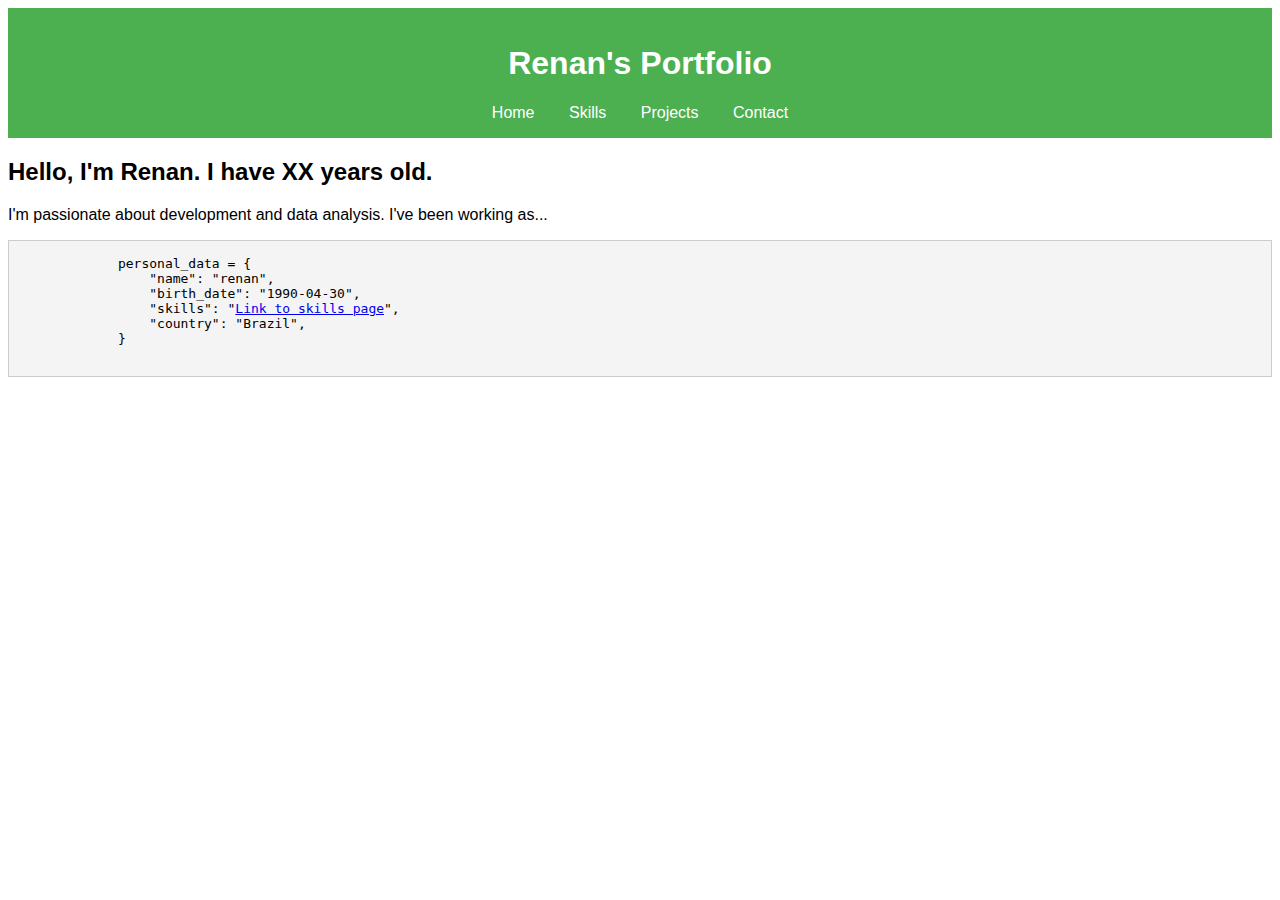
==== index.html @ 612bd3d7 "Initial commit for portfolio" ====
<!DOCTYPE html>
<html>
<head>
    <title>Renan's Portfolio</title>
    <link rel="stylesheet" type="text/css" href="assets/css/styles.css">
</head>
<body>
    <header>
        <h1>Renan's Portfolio</h1>
        <nav>
            <a href="index.html">Home</a>
            <a href="skills.html">Skills</a>
            <a href="projects.html">Projects</a>
            <a href="contact.html">Contact</a>
        </nav>
    </header>

    <section id="home">
        <h2>Hello, I'm Renan. I have XX years old.</h2>
        <p>I'm passionate about development and data analysis. I've been working as...</p>
        <pre>
            personal_data = {
                "name": "renan",
                "birth_date": "1990-04-30",
                "skills": "<a href='skills.html'>Link to skills page</a>",
                "country": "Brazil",
            }
        </pre>
    </section>
    <script src="assets/js/script.js"></script>
</body>
</html>
---- assets/css/styles.css ----
body {
    font-family: Arial, sans-serif;
}

header {
    background-color: #4CAF50;
    color: white;
    text-align: center;
    padding: 1em;
}

nav a {
    margin: 0 15px;
    color: white;
    text-decoration: none;
}

pre {
    background-color: #f4f4f4;
    padding: 15px;
    border: 1px solid #ccc;
}

.accordion-button {
  background-color: #4CAF50;
  color: white;
  cursor: pointer;
  padding: 14px;
  width: 100%;
  text-align: left;
  border: none;
  outline: none;
  transition: 0.4s;
}

.accordion-content {
  padding: 0 15px;
  max-height: 0;
  overflow: hidden;
  transition: max-height 0.4s ease-out;
  background-color: #f1f1f1;
}
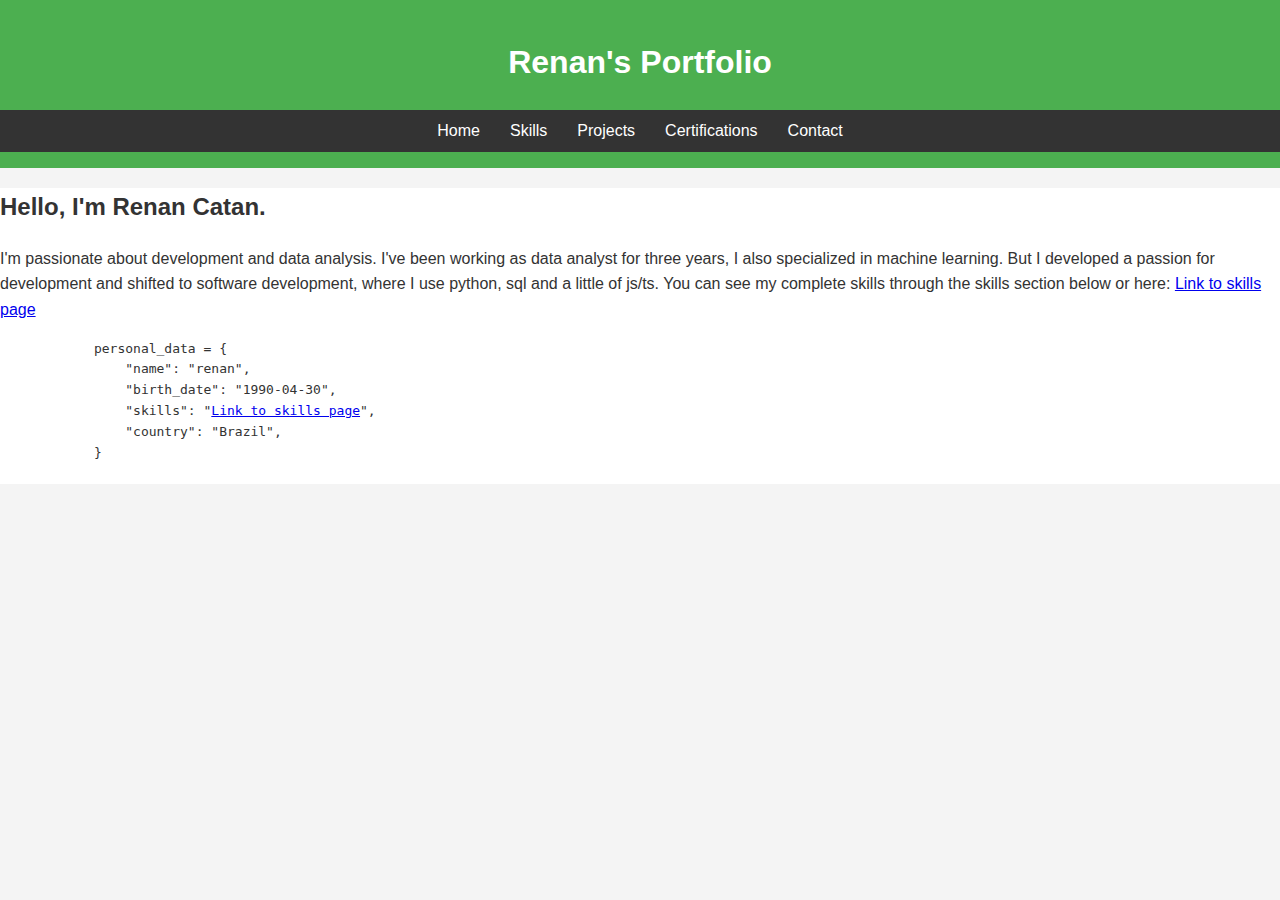
==== commit 6f566253: "adding certifications and redefining skills" ====
--- a/index.html
+++ b/index.html
@@ -11,13 +11,22 @@
             <a href="index.html">Home</a>
             <a href="skills.html">Skills</a>
             <a href="projects.html">Projects</a>
+            <a href="certifications.html">Certifications</a>
             <a href="contact.html">Contact</a>
         </nav>
     </header>
 
     <section id="home">
-        <h2>Hello, I'm Renan. I have XX years old.</h2>
-        <p>I'm passionate about development and data analysis. I've been working as...</p>
+        <h2>Hello, I'm Renan Catan.</h2>
+        <p>
+            I'm passionate about development and data analysis.
+            I've been working as data analyst
+            for three years, I also specialized in machine learning.
+            But I developed a passion for development and shifted to software development, where I use python,
+            sql and a little of js/ts.
+            You can see my complete skills through the skills section below or here:
+            <a href='skills.html'>Link to skills page</a>
+        </p>
         <pre>
             personal_data = {
                 "name": "renan",
@@ -27,6 +36,5 @@
             }
         </pre>
     </section>
-    <script src="assets/js/script.js"></script>
 </body>
 </html>--- a/assets/css/styles.css
+++ b/assets/css/styles.css
@@ -1,42 +1,86 @@
 body {
-    font-family: Arial, sans-serif;
+    font-family: 'Arial', sans-serif;  /* Choose a suitable font; you can also use Google Fonts */
+    margin: 0;
+    padding: 0;
+    line-height: 1.6;
+    background-color: #f4f4f4; /* A light grey background to give a subtle contrast */
+    color: #333;  /* A dark grey color for better readability */
 }
 
 header {
-    background-color: #4CAF50;
-    color: white;
+    background-color: #4CAF50;  /* Green shade */
+    color: #fff;
     text-align: center;
-    padding: 1em;
+    padding: 1rem 0;
+}
+
+nav {
+    display: flex;
+    justify-content: center;
+    background-color: #333;
+    padding: 0.5rem 0;
 }
 
 nav a {
+    color: #fff;
     margin: 0 15px;
-    color: white;
     text-decoration: none;
+    transition: color 0.3s ease;  /* Transition for a smooth color change on hover */
 }
 
-pre {
-    background-color: #f4f4f4;
-    padding: 15px;
-    border: 1px solid #ccc;
+nav a:hover {
+    color: #4CAF50;  /* Green color on hover for the nav links */
 }
 
-.accordion-button {
-  background-color: #4CAF50;
-  color: white;
-  cursor: pointer;
-  padding: 14px;
-  width: 100%;
-  text-align: left;
-  border: none;
-  outline: none;
-  transition: 0.4s;
+section {
+    background-color: #fff;  /* Setting section background to white */
 }
 
-.accordion-content {
-  padding: 0 15px;
-  max-height: 0;
-  overflow: hidden;
-  transition: max-height 0.4s ease-out;
-  background-color: #f1f1f1;
+
+table {
+    width: 100%;
+    border-collapse: collapse;
+    margin-top: 20px;
+}
+
+th, td {
+    padding: 12px 15px;  /* Increased padding for better spacing */
+}
+
+
+th {
+    font-weight: bold;  /* Make table headers bold */
+    background-color: #e9e9e9;  /* Slightly darker than what you have */
+}
+
+
+tr:nth-child(even) {
+    background-color: #f5f5f5;
+}
+
+.level {
+    height: 20px;
+    width: 100px;
+    border: 1px solid #000;
+    margin-bottom: 1rem; /* Spacing after each skill bar */
+}
+
+.level[data-level="beginner"] {
+    background: red;
+}
+
+.level[data-level="intermediate"] {
+    background: #b04e00; /* This is a color in between red and green */
+}
+
+.level[data-level="experienced"] {
+    background: yellow;
+}
+
+.level[data-level="expert"] {
+    background: #4eb000; /* This is a color more towards green */
+}
+
+.level[data-level="master"] {
+    background: green;
 }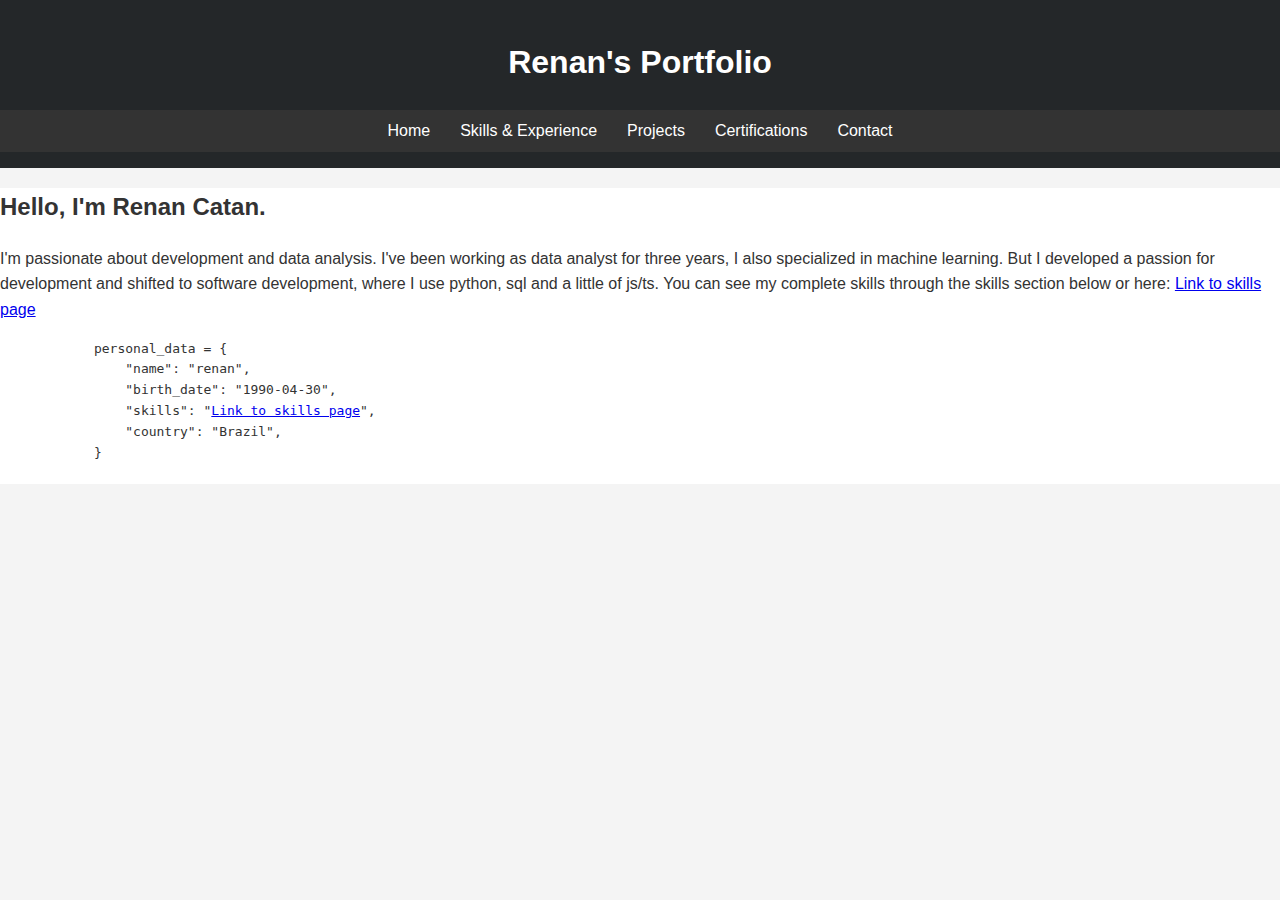
==== commit 30c4aae9: "adding datawarehouse experience, appsheet and updating the other experiences" ====
--- a/index.html
+++ b/index.html
@@ -5,29 +5,29 @@
     <link rel="stylesheet" type="text/css" href="assets/css/styles.css">
 </head>
 <body>
-    <header>
-        <h1>Renan's Portfolio</h1>
-        <nav>
-            <a href="index.html">Home</a>
-            <a href="skills.html">Skills</a>
-            <a href="projects.html">Projects</a>
-            <a href="certifications.html">Certifications</a>
-            <a href="contact.html">Contact</a>
-        </nav>
-    </header>
+<header>
+    <h1>Renan's Portfolio</h1>
+    <nav>
+        <a href="index.html">Home</a>
+        <a href="skills.html">Skills & Experience</a>
+        <a href="projects.html">Projects</a>
+        <a href="certifications.html">Certifications</a>
+        <a href="contact.html">Contact</a>
+    </nav>
+</header>
 
-    <section id="home">
-        <h2>Hello, I'm Renan Catan.</h2>
-        <p>
-            I'm passionate about development and data analysis.
-            I've been working as data analyst
-            for three years, I also specialized in machine learning.
-            But I developed a passion for development and shifted to software development, where I use python,
-            sql and a little of js/ts.
-            You can see my complete skills through the skills section below or here:
-            <a href='skills.html'>Link to skills page</a>
-        </p>
-        <pre>
+<section id="home">
+    <h2>Hello, I'm Renan Catan.</h2>
+    <p>
+        I'm passionate about development and data analysis.
+        I've been working as data analyst
+        for three years, I also specialized in machine learning.
+        But I developed a passion for development and shifted to software development, where I use python,
+        sql and a little of js/ts.
+        You can see my complete skills through the skills section below or here:
+        <a href='skills.html'>Link to skills page</a>
+    </p>
+    <pre>
             personal_data = {
                 "name": "renan",
                 "birth_date": "1990-04-30",
@@ -35,6 +35,6 @@
                 "country": "Brazil",
             }
         </pre>
-    </section>
+</section>
 </body>
 </html>--- a/assets/css/styles.css
+++ b/assets/css/styles.css
@@ -8,7 +8,7 @@
 }
 
 header {
-    background-color: #4CAF50;  /* Green shade */
+    background-color: #242729;  /* Green shade */
     color: #fff;
     text-align: center;
     padding: 1rem 0;
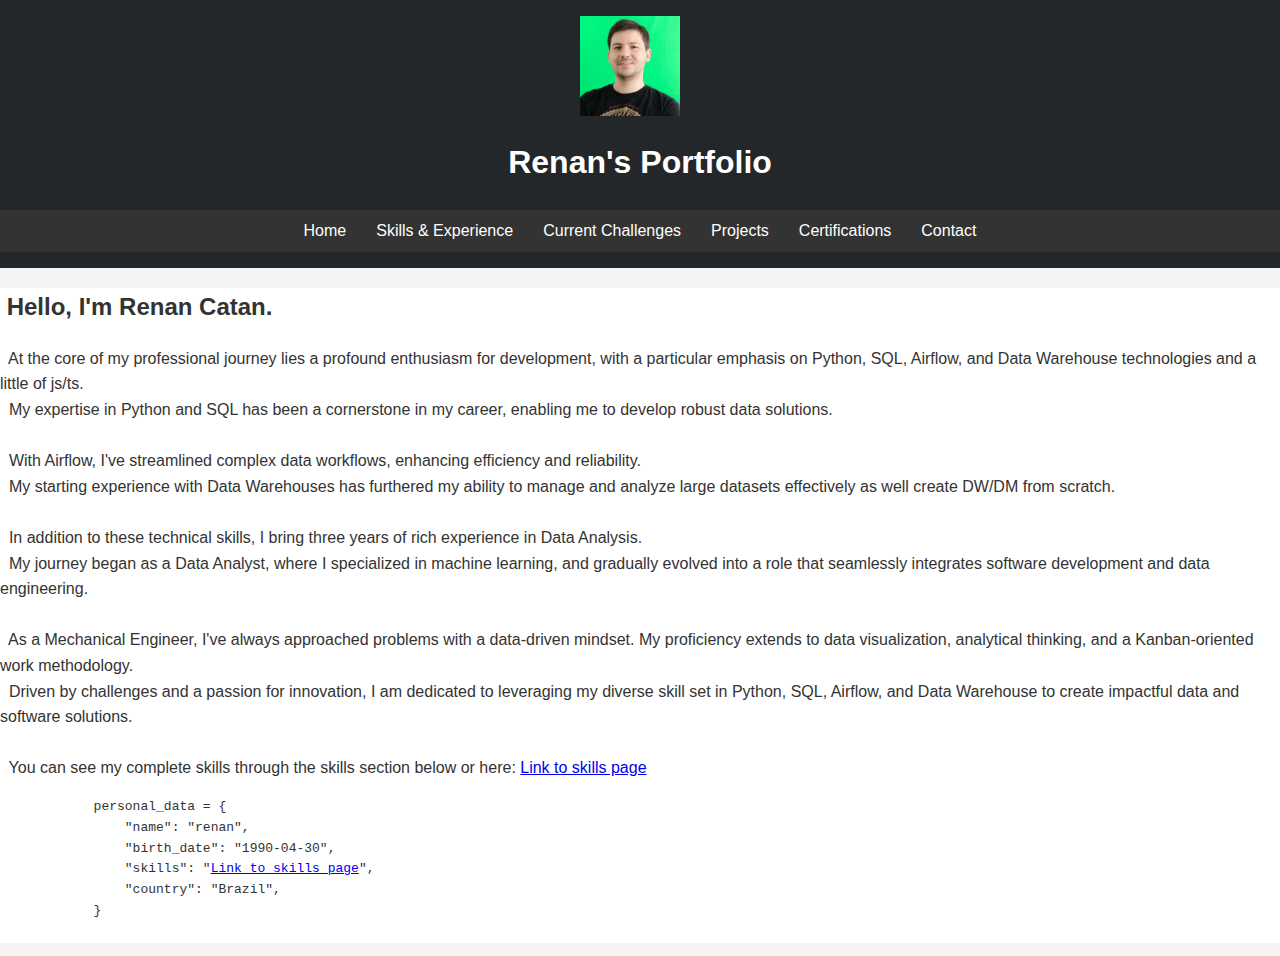
==== commit 3f63805f: "creating and modifying texts for introduction and current challenges in my company, also adding my p" ====
--- a/index.html
+++ b/index.html
@@ -6,10 +6,15 @@
 </head>
 <body>
 <header>
+    <div class="header-content">
+        <img src="assets/img/img_myself.jpg" alt="Renan Catan" class="profile-pic"/>
+    </div>
     <h1>Renan's Portfolio</h1>
+
     <nav>
         <a href="index.html">Home</a>
         <a href="skills.html">Skills & Experience</a>
+        <a href="challenge.html">Current Challenges</a>
         <a href="projects.html">Projects</a>
         <a href="certifications.html">Certifications</a>
         <a href="contact.html">Contact</a>
@@ -17,14 +22,31 @@
 </header>
 
 <section id="home">
-    <h2>Hello, I'm Renan Catan.</h2>
+    <h2>&nbsp;Hello, I'm Renan Catan.</h2>
     <p>
-        I'm passionate about development and data analysis.
-        I've been working as data analyst
-        for three years, I also specialized in machine learning.
-        But I developed a passion for development and shifted to software development, where I use python,
-        sql and a little of js/ts.
-        You can see my complete skills through the skills section below or here:
+        &nbsp; At the core of my professional journey lies a profound enthusiasm for development,
+        with a particular emphasis on Python, SQL, Airflow, and Data Warehouse technologies and a little of js/ts.
+        <br>
+        &nbsp; My expertise in Python and SQL has been a cornerstone in my career, enabling me to develop robust data
+        solutions.
+        <br><br>
+        &nbsp; With Airflow, I've streamlined complex data workflows, enhancing efficiency and reliability.
+        <br>
+        &nbsp; My starting experience with Data Warehouses has furthered my ability to manage and analyze large datasets
+        effectively as well create DW/DM from scratch.
+        <br><br>
+        &nbsp; In addition to these technical skills, I bring three years of rich experience in Data Analysis.
+        <br>
+        &nbsp; My journey began as a Data Analyst, where I specialized in machine learning, and gradually evolved into a
+        role that seamlessly integrates software development and data engineering.
+        <br><br>
+        &nbsp; As a Mechanical Engineer, I've always approached problems with a data-driven mindset.
+        My proficiency extends to data visualization, analytical thinking, and a Kanban-oriented work methodology.
+        <br>
+        &nbsp; Driven by challenges and a passion for innovation, I am dedicated to leveraging my diverse skill
+        set in Python, SQL, Airflow, and Data Warehouse to create impactful data and software solutions.
+        <br><br>
+        &nbsp; You can see my complete skills through the skills section below or here:
         <a href='skills.html'>Link to skills page</a>
     </p>
     <pre>
--- a/assets/css/styles.css
+++ b/assets/css/styles.css
@@ -60,27 +60,75 @@
 
 .level {
     height: 20px;
-    width: 100px;
-    border: 1px solid #000;
-    margin-bottom: 1rem; /* Spacing after each skill bar */
+    width: 100%; /* Full width to act as the background scale */
+    background: #e0e0e0; /* A neutral color for the scale background */
+    position: relative;
+    border: 1px solid #aaa; /* Adjust the border width and color here */
+    margin-bottom: 1rem;
 }
 
-.level[data-level="beginner"] {
+.level::before {
+    content: '';
+    height: 100%;
+    position: absolute;
+    top: 0;
+    left: 0; /* Starts from the left edge */
+}
+
+.level[data-level="beginner"]::before {
+    width: 20%; /* 20% of the scale for beginner */
     background: red;
 }
 
-.level[data-level="intermediate"] {
-    background: #b04e00; /* This is a color in between red and green */
+.level[data-level="intermediate"]::before {
+    width: 40%; /* 40% of the scale for intermediate */
+    background: orange;
 }
 
-.level[data-level="experienced"] {
+.level[data-level="experienced"]::before {
+    width: 60%; /* 60% of the scale for experienced */
     background: yellow;
 }
 
-.level[data-level="expert"] {
-    background: #4eb000; /* This is a color more towards green */
+.level[data-level="expert"]::before {
+    width: 80%; /* 80% of the scale for expert */
+    background: limegreen;
 }
 
-.level[data-level="master"] {
+.level[data-level="master"]::before {
+    width: 100%; /* Full scale for master */
     background: green;
-}+}
+
+/* Proficiency labels displayed below the colored bar */
+.level::after {
+    content: attr(data-label); /* This assumes you have a data-label attribute on your .level elements */
+    position: absolute;
+    bottom: -20px; /* Adjust as needed */
+    left: 0; /* Align to the left edge or as needed */
+    transform: translateX(0%); /* Adjust translation as needed */
+    font-size: 0.75rem;
+    color: #333;
+    white-space: nowrap;
+}
+
+.header-content {
+    display: flex;
+    align-items: center;
+    justify-content: center; /* Adjust this as necessary */
+}
+
+.profile-pic {
+    width: 100px; /* Adjust width as necessary */
+    height: auto; /* Maintain aspect ratio */
+    margin-right: 20px; /* Adjust spacing between image and title */
+}
+
+header {
+    background-color: #242729;
+    color: #fff;
+    text-align: center;
+    padding: 1rem 0;
+}
+
+/* Add more styling as necessary */
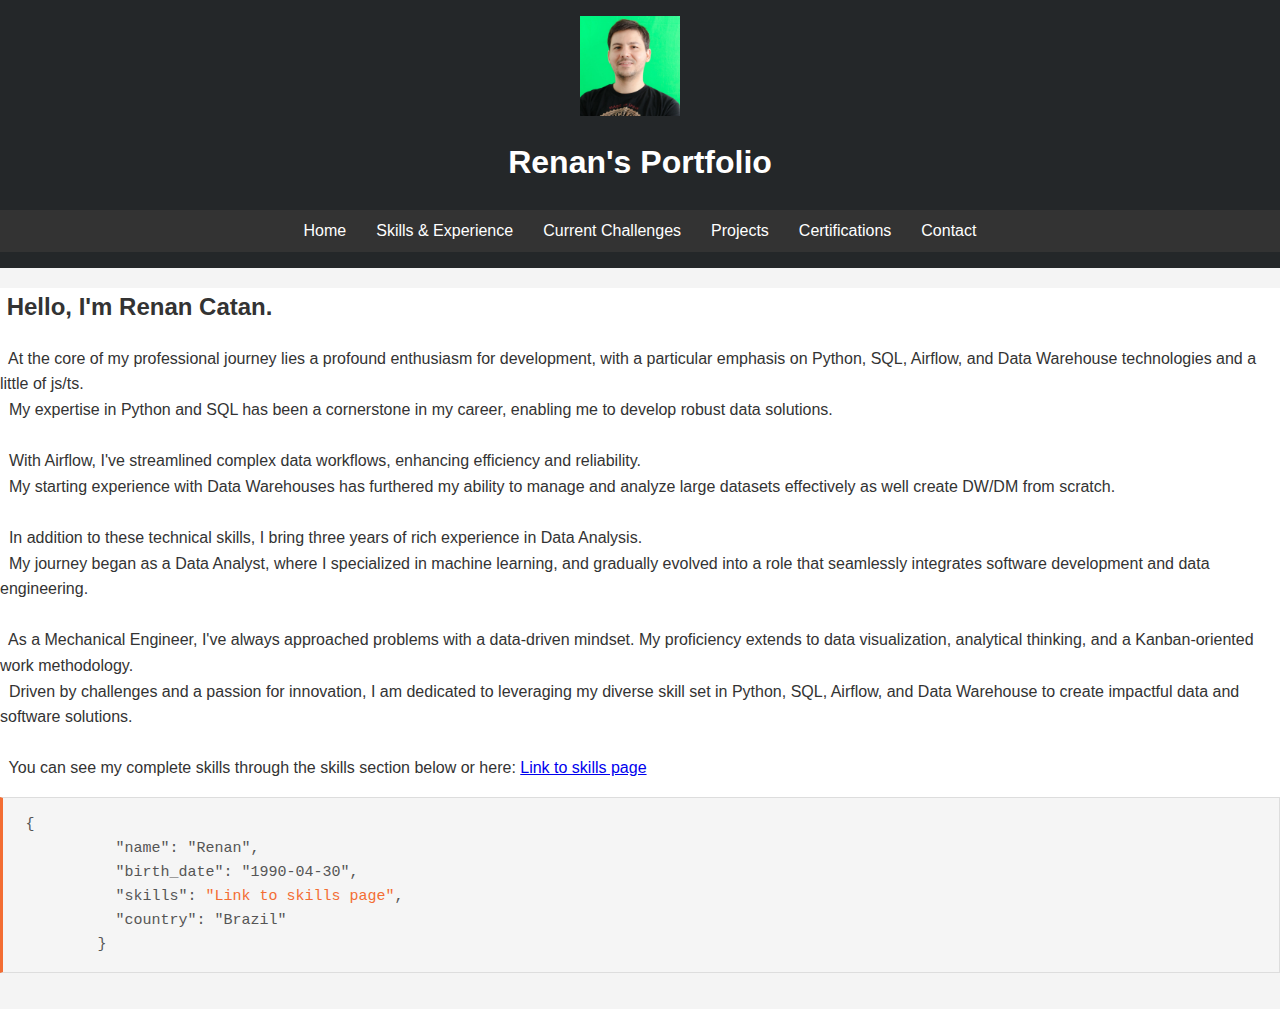
==== commit 01800e91: "changing dict presenting way" ====
--- a/index.html
+++ b/index.html
@@ -49,14 +49,14 @@
         &nbsp; You can see my complete skills through the skills section below or here:
         <a href='skills.html'>Link to skills page</a>
     </p>
-    <pre>
-            personal_data = {
-                "name": "renan",
-                "birth_date": "1990-04-30",
-                "skills": "<a href='skills.html'>Link to skills page</a>",
-                "country": "Brazil",
-            }
-        </pre>
+    <div class="personal-data">
+        <pre><code>{
+          "name": "Renan",
+          "birth_date": "1990-04-30",
+          "skills": <a href="skills_page.html">"Link to skills page"</a>,
+          "country": "Brazil"
+        }</code></pre>
+      </div>
 </section>
 </body>
 </html>--- a/assets/css/styles.css
+++ b/assets/css/styles.css
@@ -131,4 +131,31 @@
     padding: 1rem 0;
 }
 
+.personal-data pre {
+    background-color: #f5f5f5;
+    border: 1px solid #ddd;
+    border-left: 3px solid #f36d33;
+    color: #666;
+    page-break-inside: avoid;
+    font-family: 'Courier New', monospace;
+    font-size: 15px;
+    line-height: 1.6;
+    margin-bottom: 1.6em;
+    max-width: 100%;
+    overflow: auto;
+    padding: 1em 1.5em;
+    display: block;
+    word-wrap: break-word;
+  }
+  
+  .personal-data code {
+    color: #555;
+  }
+  
+  .personal-data a {
+    color: #f36d33;
+    text-decoration: none;
+  }
+  
+
 /* Add more styling as necessary */
